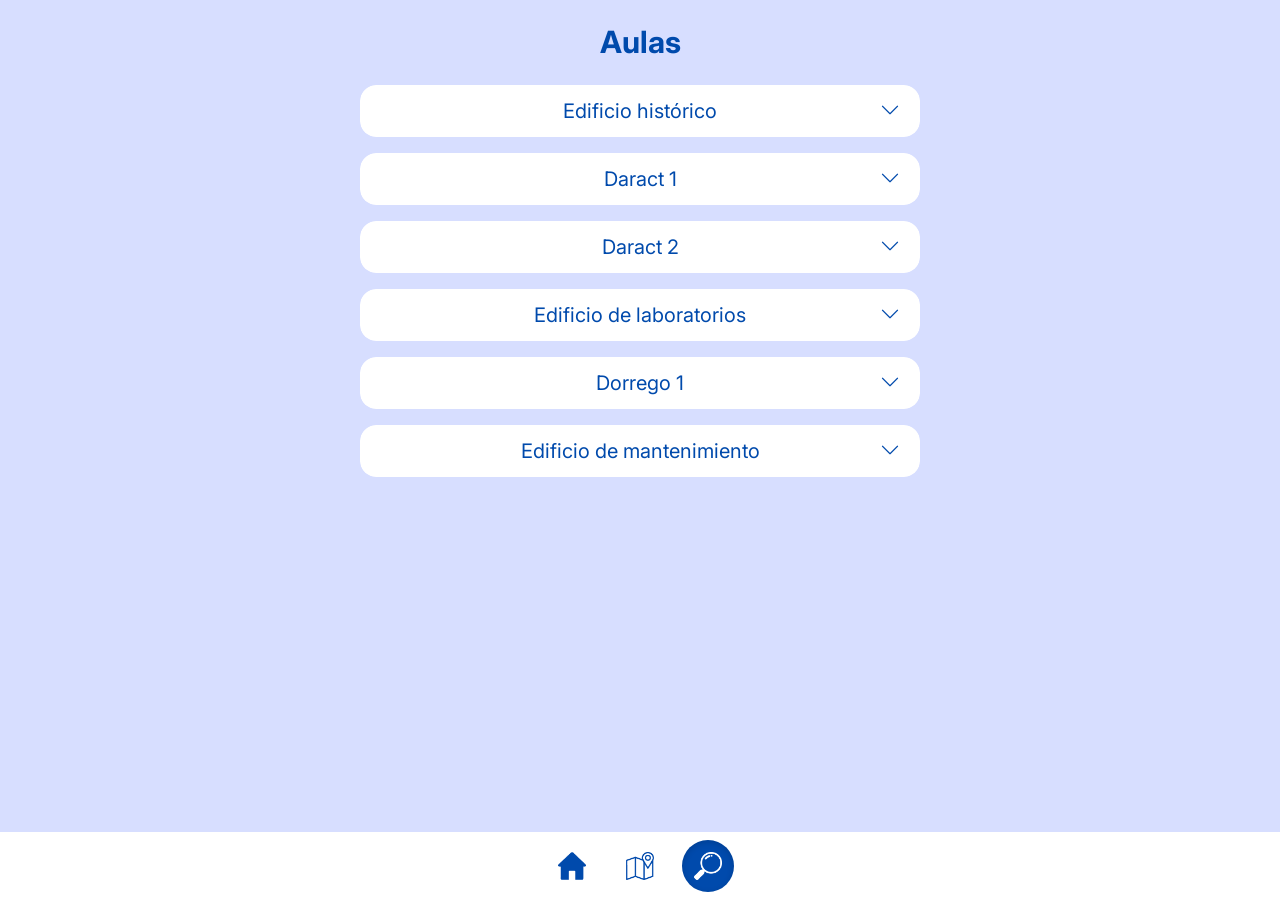
==== aulas.html @ 22ae39ae "xd" ====
<!DOCTYPE html>
<html lang="es">
<head>
    <meta charset="UTF-8">
    <meta name="viewport" content="width=device-width, initial-scale=1.0">
    <title>UNMaps - Búsqueda</title>
    <link rel="preconnect" href="https://fonts.googleapis.com">
    <link rel="preconnect" href="https://fonts.gstatic.com" crossorigin>
    <link href="https://fonts.googleapis.com/css2?family=Inter:ital,opsz,wght@0,14..32,100..900;1,14..32,100..900&display=swap" rel="stylesheet">
    <link href="https://cdn.jsdelivr.net/npm/bootstrap@5.3.3/dist/css/bootstrap.min.css" rel="stylesheet">
    <link rel="stylesheet" href="https://cdn.jsdelivr.net/npm/bootstrap-icons@1.11.3/font/bootstrap-icons.min.css">
    <link rel="stylesheet" href="style.css">
</head>
<body class="page-search">
    <nav class="navbar fixed-bottom py-2">
        <div class="container-fluid justify-content-center gap-3">
            <a href="index.html" class="nav-icon-button" data-page="index" aria-label="Inicio">
                <img src="img/icons/casa.png" alt="" aria-hidden="true">
            </a>
            <a href="map.html" class="nav-icon-button" data-page="map" aria-label="Mapa">
                <img src="img/icons/mapita.png" alt="" aria-hidden="true">
            </a>
            <a href="aulas.html" class="nav-icon-button" data-page="search" aria-label="Buscar">
                <img src="img/icons/lupa.png" alt="" aria-hidden="true">
            </a>
        </div>
    </nav>

    <main class="container text-center py-4">
        <h1 class="fw-bold page-heading">Aulas</h1>

        <div class="d-grid gap-3 mt-4 building-list">
            <div class="building-item">
                <button type="button" class="building-button" aria-expanded="false" aria-controls="options-historico">
                    Edificio histórico <i class="bi bi-chevron-down" aria-hidden="true"></i>
                </button>
                <div class="building-options" id="options-historico" hidden>
                    Las opciones de aulas se agregarán aquí.
                </div>
            </div>
            <div class="building-item">
                <button type="button" class="building-button" aria-expanded="false" aria-controls="options-daract-1">
                    Daract 1 <i class="bi bi-chevron-down" aria-hidden="true"></i>
                </button>
                <div class="building-options" id="options-daract-1" hidden>
                    <div class="room-grid">
                        <button type="button" class="room-button" data-room="Aula1y3">Aula 1-3</button>
                        <button type="button" class="room-button" data-room="Aula2">Aula 2</button>
                        <button type="button" class="room-button" data-room="Aula4">Aula 4</button>
                        <button type="button" class="room-button" data-room="Aula5y7">Aula 5-7</button>
                        <button type="button" class="room-button" data-room="Aula6">Aula 6</button>
                        <button type="button" class="room-button" data-room="Aula8">Aula 8</button>
                        <button type="button" class="room-button" data-room="Banos">Baños</button>
                        <button type="button" class="room-button" data-room="Biblioteca">Biblioteca</button>
                    </div>
                </div>
            </div>
            <div class="building-item">
                <button type="button" class="building-button" aria-expanded="false" aria-controls="options-daract-2">
                    Daract 2 <i class="bi bi-chevron-down" aria-hidden="true"></i>
                </button>
                <div class="building-options" id="options-daract-2" hidden>
                    <div class="room-grid">
                        <button type="button" class="room-button" data-room="aula1y3">Aula 1-3</button>
                        <button type="button" class="room-button" data-room="aula2">Aula 2</button>
                        <button type="button" class="room-button" data-room="aula4">Aula 4</button>
                        <button type="button" class="room-button" data-room="aula5">Aula 5</button>
                        <button type="button" class="room-button" data-room="aula6">Aula 6</button>
                        <button type="button" class="room-button" data-room="aula8">Aula 8</button>
                        <button type="button" class="room-button" data-room="banos">Baños</button>
                        <button type="button" class="room-button" data-room="sum">SUM</button>
                    </div>
                </div>
            </div>
            <div class="building-item">
                <button type="button" class="building-button" aria-expanded="false" aria-controls="options-laboratorios">
                    Edificio de laboratorios <i class="bi bi-chevron-down" aria-hidden="true"></i>
                </button>
                <div class="building-options" id="options-laboratorios" hidden>
                    Las opciones de aulas se agregarán aquí.
                </div>
            </div>
            <div class="building-item">
                <button type="button" class="building-button" aria-expanded="false" aria-controls="options-dorrego-1">
                    Dorrego 1 <i class="bi bi-chevron-down" aria-hidden="true"></i>
                </button>
                <div class="building-options" id="options-dorrego-1" hidden>
                    Las opciones de aulas se agregarán aquí.
                </div>
            </div>
            <div class="building-item">
                <button type="button" class="building-button" aria-expanded="false" aria-controls="options-mantenimiento">
                    Edificio de mantenimiento <i class="bi bi-chevron-down" aria-hidden="true"></i>
                </button>
                <div class="building-options" id="options-mantenimiento" hidden>
                    Las opciones de aulas se agregarán aquí.
                </div>
            </div>
        </div>
    </main>

    <script>
        const buildingButtons = document.querySelectorAll('.building-button');

        buildingButtons.forEach((button) => {
            button.addEventListener('click', () => {
                if (button.getAttribute('aria-controls') === 'options-daract-1') {
                    localStorage.setItem('daractI', 'true');
                    localStorage.setItem('daractII', 'false');
                } else if (button.getAttribute('aria-controls') === 'options-daract-2') {
                    localStorage.setItem('daractI', 'false');
                    localStorage.setItem('daractII', 'true');
                } else {
                    localStorage.setItem('SUM', 'false');
                }

                const options = document.getElementById(button.getAttribute('aria-controls'));
                const shouldOpen = button.getAttribute('aria-expanded') !== 'true';

                buildingButtons.forEach((item) => {
                    item.setAttribute('aria-expanded', 'false');
                    const itemOptions = document.getElementById(item.getAttribute('aria-controls'));
                    const itemElement = item.closest('.building-item');
                    itemElement.classList.remove('is-open');
                    itemOptions.hidden = true;
                });

                if (shouldOpen) {
                    const buildingItem = button.closest('.building-item');
                    options.hidden = false;
                    options.getBoundingClientRect();
                    button.setAttribute('aria-expanded', 'true');
                    buildingItem.classList.add('is-open');
                }

                document.body.classList.toggle('has-open-building', shouldOpen);
            });
        });

        document.querySelectorAll('.room-grid').forEach((grid) => {
            grid.addEventListener('click', (event) => {
                const selectedButton = event.target.closest('.room-button');
                if (!selectedButton) return;

                const selectedRoom = selectedButton.dataset.room;
                const isSum = selectedRoom === 'sum';
                const isDaractI = grid.closest('.building-options').id === 'options-daract-1';
                const routeRooms = isDaractI
                    ? ['Aula1y3', 'Aula2', 'Aula4', 'Aula5y7', 'Aula6', 'Aula8', 'Banos', 'Biblioteca']
                    : ['aula1y3', 'aula2', 'aula4', 'aula5', 'aula6', 'aula8', 'banos'];
                routeRooms.forEach((room) => {
                    localStorage.setItem(room, String(selectedRoom === room));
                });
                localStorage.setItem('SUM', String(isSum));
                if (isDaractI) {
                    localStorage.setItem('daractI', 'true');
                    localStorage.setItem('daractII', 'false');
                }
                if (isSum) {
                    localStorage.setItem('daractI', 'false');
                    localStorage.setItem('daractII', 'true');
                }

                grid.querySelectorAll('.room-button').forEach((button) => {
                    button.classList.toggle('is-selected', button === selectedButton);
                });
            });
        });

        const currentPage = window.location.pathname.split('/').pop() || 'index.html';
        const navButtons = document.querySelectorAll('.navbar .nav-icon-button');

        navButtons.forEach((button) => {
            const page = button.dataset.page;
            const isCurrentPage =
                (page === 'index' && currentPage === 'index.html') ||
                (page === 'map' && currentPage === 'map.html') ||
                (page === 'search' && currentPage === 'aulas.html');

            button.classList.toggle('active', isCurrentPage);

            button.addEventListener('click', () => {
                navButtons.forEach((item) => item.classList.remove('active'));
                button.classList.add('active');
            });
        });
    </script>
</body>
</html>
---- style.css ----
.nav-icon-button {
    width: 52px;
    height: 52px;
    border-radius: 50%;
    border: none;
    background-color: #ffffff;
    color: #004aac;
    display: flex;
    align-items: center;
    justify-content: center;
    transition: all 0.2s ease-in-out;
    text-decoration: none;
    text-underline-offset: unset;
}

.nav-icon-button:hover,
.nav-icon-button:focus {
    background-color: #5070fe;
    border: none;
    color: #ffffff;
    text-decoration: none;
    text-underline-offset: unset;
}

.nav-icon-button:active,
.nav-icon-button.active {
    background-color: #004aac;
    border: none;
    color: #ffffff;
    box-shadow: inset 0 2px 6px rgba(0, 0, 0, 0.15);
}

.nav-icon-button i {
    font-size: 1.25rem;
}

.nav-icon-button img {
    width: 28px;
    height: 28px;
    object-fit: contain;
}

.nav-icon-button:hover img,
.nav-icon-button:focus img,
.nav-icon-button:active img,
.nav-icon-button.active img {
    filter: brightness(0) invert(1);
}

/* # Estilos compartidos */
.page-inicio {
    min-height: 100vh;
    margin: 0;
    display: grid;
    place-items: center;
    background-color: #ffffff;
    font-family: Arial, sans-serif;
}

.inicio-button {
    display: inline-block;
    padding: 12px 32px;
    border-radius: 999px;
    background-color: #004aac;
    color: #ffffff;
    font-size: 16px;
    text-decoration: none;
    transition: background-color 0.2s ease-in-out;
}

.inicio-button:hover,
.inicio-button:focus-visible {
    background-color: #5070fe;
}

.inicio-button:focus-visible {
    outline: 2px solid #004aac;
    outline-offset: 3px;
}

.page-index,
.page-map,
.page-search,
.page-edificios {
    font-family: 'Inter', sans-serif;
    font-size: 12pt;
    background-color: #d7deff;
    padding-bottom: 76px;
}

.page-index h1,
.page-index h2,
.page-index h3,
.page-index h4,
.page-index h5,
.page-index h6,
.page-map h1,
.page-map h2,
.page-map h3,
.page-map h4,
.page-map h5,
.page-map h6,
.page-search h1,
.page-search h2,
.page-search h3,
.page-search h4,
.page-search h5,
.page-search h6,
.page-edificios h1,
.page-edificios h2,
.page-edificios h3,
.page-edificios h4,
.page-edificios h5,
.page-edificios h6 {
    font-size: 23pt;
}

.page-index .nav-icon-button,
.page-map .nav-icon-button,
.page-search .nav-icon-button,
.page-edificios .nav-icon-button {
    font-size: 15pt;
}

.page-index .navbar.fixed-bottom,
.page-map .navbar.fixed-bottom,
.page-search .navbar.fixed-bottom,
.page-edificios .navbar.fixed-bottom {
    background-color: #ffffff !important;
}

.page-index .navbar.fixed-bottom .nav-icon-button,
.page-map .navbar.fixed-bottom .nav-icon-button,
.page-search .navbar.fixed-bottom .nav-icon-button,
.page-edificios .navbar.fixed-bottom .nav-icon-button {
    margin: 0;
}

.page-heading {
    color: #004aac;
}

/* # index.html */
.page-index .home-action-button {
    gap: 8px;
    border-radius: 999px;
}

.page-index .home-action-button--standard {
    width: 140px;
}

.page-index .home-action-button--emergency {
    width: 303px;
}

.page-index .home-action-button img {
    width: 24px;
    height: 24px;
    object-fit: contain;
}

.page-index #destinosCarousel {
    touch-action: pan-y;
    user-select: none;
    cursor: grab;
}

.page-index #destinosCarousel.dragging {
    cursor: grabbing;
}

.page-index .destino-card {
    aspect-ratio: 1;
    background: rgba(255, 255, 255, 0.45);
}

/* # map.html */
.page-map .map-placeholder {
    height: 400px;
    background: rgba(255, 255, 255, 0.45);
    border-radius: 20px;
}

/* # aulas.html */
.page-search {
    --building-color-transition: background-color 0.5s ease, color 0.5s ease;
    transition: background-color 0.5s ease;
}

.page-search.has-open-building {
    background-color: #004aac;
}

.page-search.has-open-building h1 {
    color: #ffffff;
}

.page-search main h1 {
    transition: color 0.5s ease;
}

.page-search .building-list {
    max-width: 560px;
    margin-right: auto;
    margin-left: auto;
}

.page-edificios .building-list {
    max-width: 560px;
    margin-right: auto;
    margin-left: auto;
}

.page-edificios .building-button {
    width: 100%;
    min-height: 52px;
    padding: 0 20px;
    border: 0;
    border-radius: 16px;
    background-color: #ffffff;
    color: #004aac;
    font: inherit;
    font-size: 15pt;
}

.page-edificios .building-button:hover,
.page-edificios .building-button:active,
.page-edificios .building-button:focus {
    background-color: #ffffff;
    color: #004aac;
}

.page-edificios .building-button:focus-visible {
    outline: 2px solid #004aac;
    outline-offset: 2px;
}

.page-search .building-item {
    overflow: hidden;
    border-radius: 16px;
}

.page-search .building-button {
    width: 100%;
    min-height: 52px;
    padding: 0 20px;
    border: 0;
    border-radius: 16px;
    background-color: #ffffff;
    color: #004aac;
    display: flex;
    align-items: center;
    justify-content: center;
    position: relative;
    font: inherit;
    font-size: 15pt;
    transition: var(--building-color-transition);
}

.page-search .building-button:not([aria-expanded="true"]):hover {
    background-color: #ffffff;
    color: #004aac;
}

.page-search .building-button:focus-visible {
    outline: 2px solid #d7deff;
    outline-offset: 2px;
}

.page-search .building-button[aria-expanded="true"] {
    border-radius: 16px 16px 0 0;
    background-color: #5070fe;
    color: #ffffff;
}

.page-search .building-button[aria-expanded="true"]:hover {
    background-color: #5070fe;
    color: #ffffff;
}

.page-search .building-button[aria-expanded="true"]:focus-visible {
    outline-offset: -2px;
}

.page-search .building-button i {
    position: absolute;
    right: 20px;
    transition: transform 0.2s ease;
}

.page-search .building-button[aria-expanded="true"] i {
    transform: rotate(180deg);
}

.page-search .building-options {
    padding: 16px 20px;
    border-radius: 0 0 16px 16px;
    background-color: #ffffff;
    color: #004aac;
    text-align: left;
    transition: var(--building-color-transition);
}

.page-search .building-item.is-open .building-options {
    background-color: #5070fe;
    color: #ffffff;
}

.page-search .building-options[hidden] {
    display: none;
}

.page-search .room-grid {
    display: grid;
    grid-template-columns: repeat(2, minmax(0, 1fr));
    gap: 10px;
}

.page-search .room-button {
    min-height: 44px;
    border: 0;
    border-radius: 12px;
    background-color: #ffffff;
    color: #004aac;
    font: inherit;
    font-size: 15pt;
    transition: all 0.2s ease-in-out;
}

.page-search .room-button:hover,
.page-search .room-button:focus-visible {
    background-color: #5070fe;
    color: #ffffff;
}

.page-search .room-button:active,
.page-search .room-button.is-selected {
    background-color: #004aac;
    color: #ffffff;
}

@media (prefers-reduced-motion: reduce) {
    .page-search,
    .page-search main h1,
    .page-search .building-button,
    .page-search .building-options {
        transition-duration: 0.01ms;
    }
}

body.page-map {
    margin: 0;
    padding: 0;
    overflow: hidden; /* Evita barras de desplazamiento */
}

#map-container {
    width: 100vw;
    height: calc(100vh - 65px); /* Ajusta los 65px según el alto de tu barra navbar */
    position: absolute;
    top: 0;
    left: 0;
}

/* Para asegurar que el canvas ocupe todo el div contenedor */
#map-container canvas {
    display: block;
}
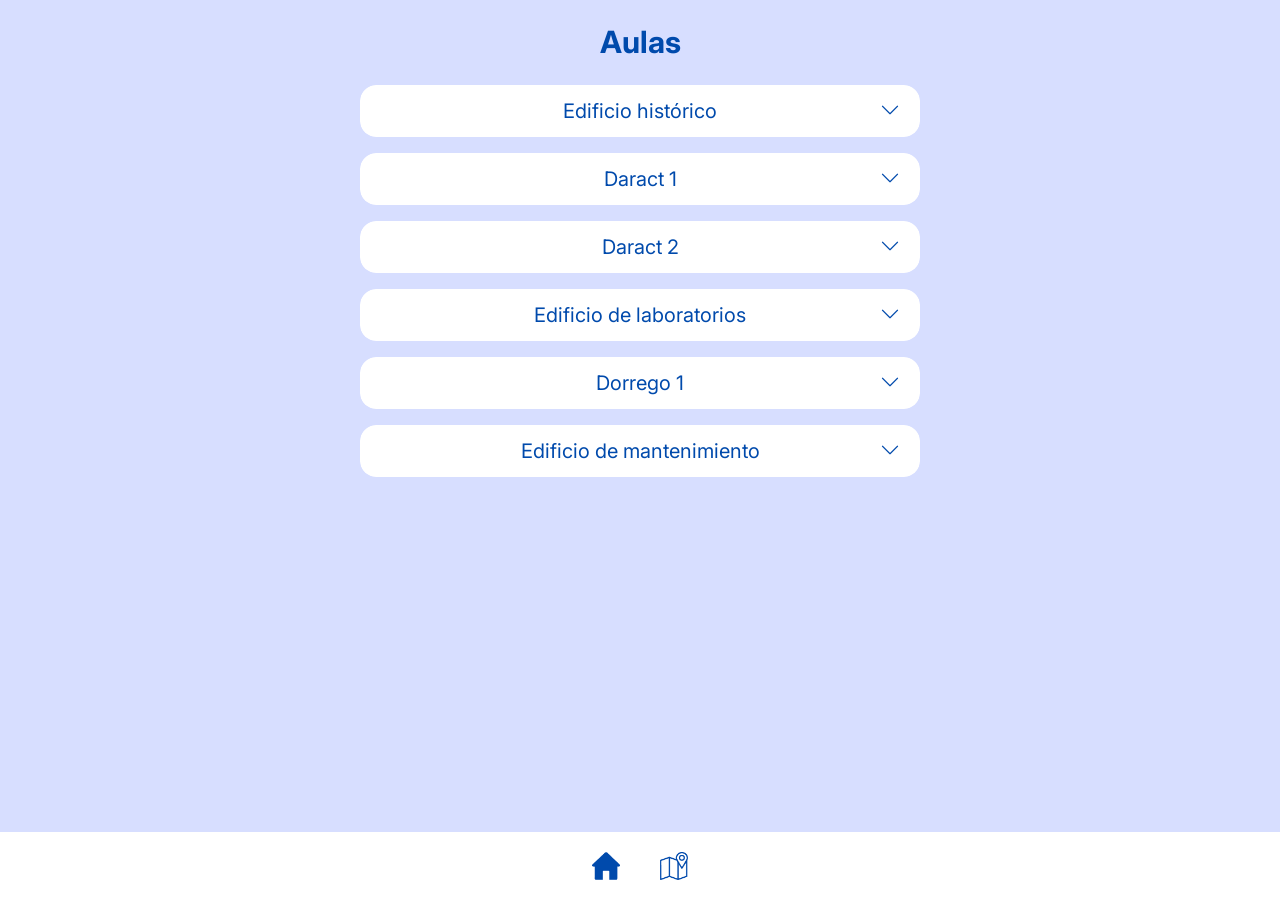
==== commit df2095e3: "TODOS LOS CAMBIOS MUSCHISIMOS" ====
--- a/aulas.html
+++ b/aulas.html
@@ -14,15 +14,12 @@
 <body class="page-search">
     <nav class="navbar fixed-bottom py-2">
         <div class="container-fluid justify-content-center gap-3">
-            <a href="index.html" class="nav-icon-button" data-page="index" aria-label="Inicio">
+            <a href="inicio.html" class="nav-icon-button" data-page="inicio" aria-label="Inicio">
                 <img src="img/icons/casa.png" alt="" aria-hidden="true">
             </a>
             <a href="map.html" class="nav-icon-button" data-page="map" aria-label="Mapa">
                 <img src="img/icons/mapita.png" alt="" aria-hidden="true">
             </a>
-            <a href="aulas.html" class="nav-icon-button" data-page="search" aria-label="Buscar">
-                <img src="img/icons/lupa.png" alt="" aria-hidden="true">
-            </a>
         </div>
     </nav>
 
@@ -35,7 +32,20 @@
                     Edificio histórico <i class="bi bi-chevron-down" aria-hidden="true"></i>
                 </button>
                 <div class="building-options" id="options-historico" hidden>
-                    Las opciones de aulas se agregarán aquí.
+                    <div class="room-grid">
+                        <button type="button" class="room-button" data-room="H001" data-route="salonH001">H001</button>
+                        <button type="button" class="room-button" data-room="H002" data-route="salonH002">H002</button>
+                        <button type="button" class="room-button" data-room="H003" data-route="salonH003">H003</button>
+                        <button type="button" class="room-button" data-room="H004" data-route="salonH004">H004</button>
+                        <button type="button" class="room-button" data-room="G001" data-route="salonG001">G001</button>
+                        <button type="button" class="room-button" data-room="G002" data-route="salonG002">G002</button>
+                        <button type="button" class="room-button" data-room="G003" data-route="salonG003">G003</button>
+                        <button type="button" class="room-button" data-room="G004" data-route="salonG004">G004</button>
+                        <button type="button" class="room-button" data-room="F001" data-route="salonF001">F001</button>
+                        <button type="button" class="room-button" data-room="F002" data-route="salonF002">F002</button>
+                        <button type="button" class="room-button" data-room="F003" data-route="salonF003">F003</button>
+                        <button type="button" class="room-button" data-room="F004" data-route="salonF004">F004</button>
+                    </div>
                 </div>
             </div>
             <div class="building-item">
@@ -44,14 +54,14 @@
                 </button>
                 <div class="building-options" id="options-daract-1" hidden>
                     <div class="room-grid">
-                        <button type="button" class="room-button" data-room="Aula1y3">Aula 1-3</button>
-                        <button type="button" class="room-button" data-room="Aula2">Aula 2</button>
-                        <button type="button" class="room-button" data-room="Aula4">Aula 4</button>
-                        <button type="button" class="room-button" data-room="Aula5y7">Aula 5-7</button>
-                        <button type="button" class="room-button" data-room="Aula6">Aula 6</button>
-                        <button type="button" class="room-button" data-room="Aula8">Aula 8</button>
-                        <button type="button" class="room-button" data-room="Banos">Baños</button>
-                        <button type="button" class="room-button" data-room="Biblioteca">Biblioteca</button>
+                        <button type="button" class="room-button" data-room="Aula1y3" data-route="d1aula1y3">Aula 1-3</button>
+                        <button type="button" class="room-button" data-room="Aula2" data-route="d1aula2">Aula 2</button>
+                        <button type="button" class="room-button" data-room="Aula4" data-route="d1aula4">Aula 4</button>
+                        <button type="button" class="room-button" data-room="Aula5y7" data-route="d1aula5y7">Aula 5-7</button>
+                        <button type="button" class="room-button" data-room="Aula6" data-route="d1aula6">Aula 6</button>
+                        <button type="button" class="room-button" data-room="Aula8" data-route="d1aula8">Aula 8</button>
+                        <button type="button" class="room-button" data-room="Banos" data-route="d1banos">Baños</button>
+                        <button type="button" class="room-button" data-room="Biblioteca" data-route="d1biblioteca">Biblioteca</button>
                     </div>
                 </div>
             </div>
@@ -61,14 +71,14 @@
                 </button>
                 <div class="building-options" id="options-daract-2" hidden>
                     <div class="room-grid">
-                        <button type="button" class="room-button" data-room="aula1y3">Aula 1-3</button>
-                        <button type="button" class="room-button" data-room="aula2">Aula 2</button>
-                        <button type="button" class="room-button" data-room="aula4">Aula 4</button>
-                        <button type="button" class="room-button" data-room="aula5">Aula 5</button>
-                        <button type="button" class="room-button" data-room="aula6">Aula 6</button>
-                        <button type="button" class="room-button" data-room="aula8">Aula 8</button>
-                        <button type="button" class="room-button" data-room="banos">Baños</button>
-                        <button type="button" class="room-button" data-room="sum">SUM</button>
+                        <button type="button" class="room-button" data-room="aula1y3" data-route="d2aula1y3">Aula 1-3</button>
+                        <button type="button" class="room-button" data-room="aula2" data-route="d2aula2">Aula 2</button>
+                        <button type="button" class="room-button" data-room="aula4" data-route="d2aula4">Aula 4</button>
+                        <button type="button" class="room-button" data-room="aula5" data-route="d2aula5">Aula 5</button>
+                        <button type="button" class="room-button" data-room="aula6" data-route="d2aula6">Aula 6</button>
+                        <button type="button" class="room-button" data-room="aula8" data-route="d2aula8">Aula 8</button>
+                        <button type="button" class="room-button" data-room="banos" data-route="d2banos">Baños</button>
+                        <button type="button" class="room-button" data-room="sum" data-route="d2sum">SUM</button>
                     </div>
                 </div>
             </div>
@@ -77,7 +87,7 @@
                     Edificio de laboratorios <i class="bi bi-chevron-down" aria-hidden="true"></i>
                 </button>
                 <div class="building-options" id="options-laboratorios" hidden>
-                    Las opciones de aulas se agregarán aquí.
+                    Próximamente...
                 </div>
             </div>
             <div class="building-item">
@@ -85,7 +95,7 @@
                     Dorrego 1 <i class="bi bi-chevron-down" aria-hidden="true"></i>
                 </button>
                 <div class="building-options" id="options-dorrego-1" hidden>
-                    Las opciones de aulas se agregarán aquí.
+                    Próximamente...
                 </div>
             </div>
             <div class="building-item">
@@ -93,7 +103,7 @@
                     Edificio de mantenimiento <i class="bi bi-chevron-down" aria-hidden="true"></i>
                 </button>
                 <div class="building-options" id="options-mantenimiento" hidden>
-                    Las opciones de aulas se agregarán aquí.
+                    Próximamente...
                 </div>
             </div>
         </div>
@@ -144,7 +154,9 @@
 
                 const selectedRoom = selectedButton.dataset.room;
                 const isSum = selectedRoom === 'sum';
+                const isHistorico = grid.closest('.building-options').id === 'options-historico';
                 const isDaractI = grid.closest('.building-options').id === 'options-daract-1';
+                const isDaractII = grid.closest('.building-options').id === 'options-daract-2';
                 const routeRooms = isDaractI
                     ? ['Aula1y3', 'Aula2', 'Aula4', 'Aula5y7', 'Aula6', 'Aula8', 'Banos', 'Biblioteca']
                     : ['aula1y3', 'aula2', 'aula4', 'aula5', 'aula6', 'aula8', 'banos'];
@@ -164,18 +176,29 @@
                 grid.querySelectorAll('.room-button').forEach((button) => {
                     button.classList.toggle('is-selected', button === selectedButton);
                 });
+
+                if (isHistorico || isDaractI || isDaractII) {
+                    const params = new URLSearchParams({
+                        ubicacion_objetivo_aulas: selectedButton.dataset.route
+                    });
+                    if (isDaractI || isDaractII) {
+                        params.set('ubicacion_objetivo', isDaractI ? 'daract1' : 'daract2');
+                    }
+                    setTimeout(() => {
+                        window.location.href = `map.html?${params.toString()}`;
+                    }, 180);
+                }
             });
         });
 
-        const currentPage = window.location.pathname.split('/').pop() || 'index.html';
+        const currentPage = window.location.pathname.split('/').pop() || 'inicio.html';
         const navButtons = document.querySelectorAll('.navbar .nav-icon-button');
 
         navButtons.forEach((button) => {
             const page = button.dataset.page;
             const isCurrentPage =
-                (page === 'index' && currentPage === 'index.html') ||
-                (page === 'map' && currentPage === 'map.html') ||
-                (page === 'search' && currentPage === 'aulas.html');
+                (page === 'inicio' && currentPage === 'inicio.html') ||
+                (page === 'map' && currentPage === 'map.html');
 
             button.classList.toggle('active', isCurrentPage);
 
--- a/style.css
+++ b/style.css
@@ -48,37 +48,66 @@
 }
 
 /* # Estilos compartidos */
-.page-inicio {
-    min-height: 100vh;
+.page-index {
+    background-image: url('img/ingreso.png');
+    background-size: cover;
+    background-repeat: no-repeat;
+    /*background-position: center center;*/
+    height: 100dvh;
+    width: 100vw;
     margin: 0;
-    display: grid;
-    place-items: center;
-    background-color: #ffffff;
-    font-family: Arial, sans-serif;
-}
-
-.inicio-button {
-    display: inline-block;
-    padding: 12px 32px;
+    padding: 0;
+    overflow: hidden;
+    font-family: 'Inter';
+}
+
+.main-index {
+    display: flex;
+    justify-content: center;
+    align-items: center;
+    flex-direction: column;
+}
+
+.logo {
+    width: 60%;
+    margin-top: 10%;
+}
+
+.texto-index {
+    font-weight: bold;
+    margin-top: 4%;
+    font-size: 1.3rem;
+    color: #004aac;
+}
+
+.index-button {
+    display: flex;
+    justify-content: center;
+    align-items: center;
+    margin-top: 130%;
+    margin-bottom: 20%;
+    margin-left: 10%;
+    margin-right: 10%;
+    padding: 3% 0;
     border-radius: 999px;
-    background-color: #004aac;
-    color: #ffffff;
-    font-size: 16px;
+    background-color: #ffffff;
+    color: #004aac;
+    font-size: 20px;
     text-decoration: none;
     transition: background-color 0.2s ease-in-out;
 }
 
-.inicio-button:hover,
-.inicio-button:focus-visible {
-    background-color: #5070fe;
-}
-
-.inicio-button:focus-visible {
+.index-button:hover,
+.index-button:focus-visible {
+    background-color: #5070fe;
+}
+
+.index-button:focus-visible {
     outline: 2px solid #004aac;
     outline-offset: 3px;
 }
 
-.page-index,
+.page-inicio,
 .page-map,
 .page-search,
 .page-edificios {
@@ -88,12 +117,12 @@
     padding-bottom: 76px;
 }
 
-.page-index h1,
-.page-index h2,
-.page-index h3,
-.page-index h4,
-.page-index h5,
-.page-index h6,
+.page-inicio h1,
+.page-inicio h2,
+.page-inicio h3,
+.page-inicio h4,
+.page-inicio h5,
+.page-inicio h6,
 .page-map h1,
 .page-map h2,
 .page-map h3,
@@ -115,21 +144,21 @@
     font-size: 23pt;
 }
 
-.page-index .nav-icon-button,
+.page-inicio .nav-icon-button,
 .page-map .nav-icon-button,
 .page-search .nav-icon-button,
 .page-edificios .nav-icon-button {
     font-size: 15pt;
 }
 
-.page-index .navbar.fixed-bottom,
+.page-inicio .navbar.fixed-bottom,
 .page-map .navbar.fixed-bottom,
 .page-search .navbar.fixed-bottom,
 .page-edificios .navbar.fixed-bottom {
     background-color: #ffffff !important;
 }
 
-.page-index .navbar.fixed-bottom .nav-icon-button,
+.page-inicio .navbar.fixed-bottom .nav-icon-button,
 .page-map .navbar.fixed-bottom .nav-icon-button,
 .page-search .navbar.fixed-bottom .nav-icon-button,
 .page-edificios .navbar.fixed-bottom .nav-icon-button {
@@ -140,37 +169,37 @@
     color: #004aac;
 }
 
-/* # index.html */
-.page-index .home-action-button {
+/* # inicio.html */
+.page-inicio .home-action-button {
     gap: 8px;
     border-radius: 999px;
 }
 
-.page-index .home-action-button--standard {
+.page-inicio .home-action-button--standard {
     width: 140px;
 }
 
-.page-index .home-action-button--emergency {
+.page-inicio .home-action-button--emergency {
     width: 303px;
 }
 
-.page-index .home-action-button img {
+.page-inicio .home-action-button img {
     width: 24px;
     height: 24px;
     object-fit: contain;
 }
 
-.page-index #destinosCarousel {
+.page-inicio #destinosCarousel {
     touch-action: pan-y;
     user-select: none;
     cursor: grab;
 }
 
-.page-index #destinosCarousel.dragging {
+.page-inicio #destinosCarousel.dragging {
     cursor: grabbing;
 }
 
-.page-index .destino-card {
+.page-inicio .destino-card {
     aspect-ratio: 1;
     background: rgba(255, 255, 255, 0.45);
 }
@@ -222,13 +251,19 @@
     color: #004aac;
     font: inherit;
     font-size: 15pt;
+    transition: all 0.2s ease-in-out;
 }
 
 .page-edificios .building-button:hover,
-.page-edificios .building-button:active,
 .page-edificios .building-button:focus {
-    background-color: #ffffff;
-    color: #004aac;
+    background-color: #5070fe;
+    color: #ffffff;
+}
+
+.page-edificios .building-button:active {
+    background-color: #004aac;
+    color: #ffffff;
+    box-shadow: inset 0 2px 6px rgba(0, 0, 0, 0.15);
 }
 
 .page-edificios .building-button:focus-visible {
@@ -341,6 +376,7 @@
 }
 
 @media (prefers-reduced-motion: reduce) {
+
     .page-search,
     .page-search main h1,
     .page-search .building-button,
@@ -352,12 +388,14 @@
 body.page-map {
     margin: 0;
     padding: 0;
-    overflow: hidden; /* Evita barras de desplazamiento */
+    overflow: hidden;
+    /* Evita barras de desplazamiento */
 }
 
 #map-container {
     width: 100vw;
-    height: calc(100vh - 65px); /* Ajusta los 65px según el alto de tu barra navbar */
+    height: calc(100vh - 65px);
+    /* Ajusta los 65px según el alto de tu barra navbar */
     position: absolute;
     top: 0;
     left: 0;
@@ -366,4 +404,4 @@
 /* Para asegurar que el canvas ocupe todo el div contenedor */
 #map-container canvas {
     display: block;
-}
+}
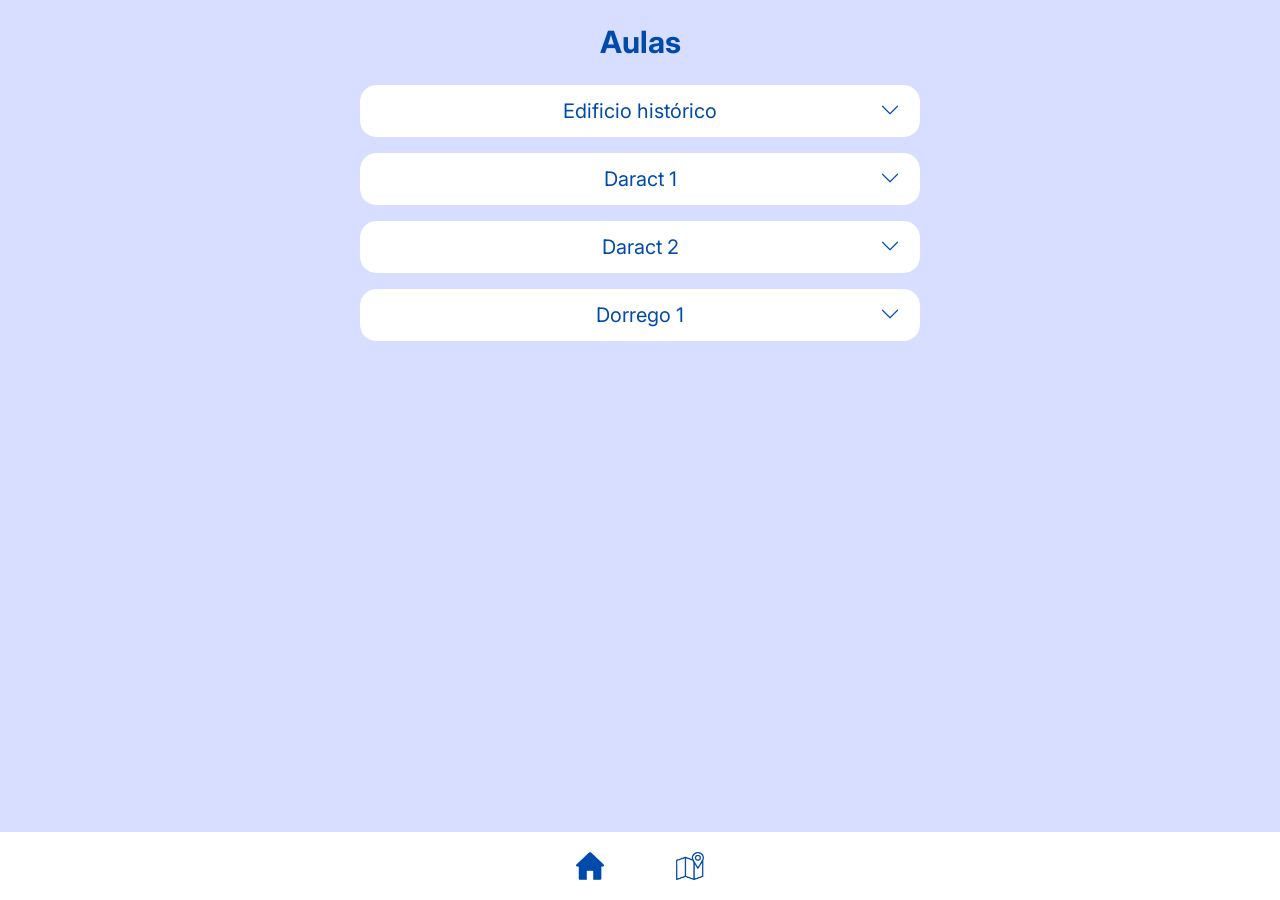
==== commit 957fcd5c: "actualizacion8/11-3:40am -ahora las opciones de edificio funcionan bien -arregle el carrusel tanto e" ====
--- a/aulas.html
+++ b/aulas.html
@@ -4,6 +4,7 @@
     <meta charset="UTF-8">
     <meta name="viewport" content="width=device-width, initial-scale=1.0">
     <title>UNMaps - Búsqueda</title>
+    <link rel="icon" type="image/png" href="img/icons/mapita.png">
     <link rel="preconnect" href="https://fonts.googleapis.com">
     <link rel="preconnect" href="https://fonts.gstatic.com" crossorigin>
     <link href="https://fonts.googleapis.com/css2?family=Inter:ital,opsz,wght@0,14..32,100..900;1,14..32,100..900&display=swap" rel="stylesheet">
@@ -13,7 +14,7 @@
 </head>
 <body class="page-search">
     <nav class="navbar fixed-bottom py-2">
-        <div class="container-fluid justify-content-center gap-3">
+        <div class="container-fluid justify-content-center gap-5">
             <a href="inicio.html" class="nav-icon-button" data-page="inicio" aria-label="Inicio">
                 <img src="img/icons/casa.png" alt="" aria-hidden="true">
             </a>
@@ -24,7 +25,7 @@
     </nav>
 
     <main class="container text-center py-4">
-        <h1 class="fw-bold page-heading">Aulas</h1>
+        <h1 class="titulo-aulas-edificios">Aulas</h1>
 
         <div class="d-grid gap-3 mt-4 building-list">
             <div class="building-item">
@@ -83,26 +84,10 @@
                 </div>
             </div>
             <div class="building-item">
-                <button type="button" class="building-button" aria-expanded="false" aria-controls="options-laboratorios">
-                    Edificio de laboratorios <i class="bi bi-chevron-down" aria-hidden="true"></i>
-                </button>
-                <div class="building-options" id="options-laboratorios" hidden>
-                    Próximamente...
-                </div>
-            </div>
-            <div class="building-item">
                 <button type="button" class="building-button" aria-expanded="false" aria-controls="options-dorrego-1">
                     Dorrego 1 <i class="bi bi-chevron-down" aria-hidden="true"></i>
                 </button>
                 <div class="building-options" id="options-dorrego-1" hidden>
-                    Próximamente...
-                </div>
-            </div>
-            <div class="building-item">
-                <button type="button" class="building-button" aria-expanded="false" aria-controls="options-mantenimiento">
-                    Edificio de mantenimiento <i class="bi bi-chevron-down" aria-hidden="true"></i>
-                </button>
-                <div class="building-options" id="options-mantenimiento" hidden>
                     Próximamente...
                 </div>
             </div>
@@ -164,6 +149,10 @@
                     localStorage.setItem(room, String(selectedRoom === room));
                 });
                 localStorage.setItem('SUM', String(isSum));
+                if (isHistorico) {
+                    localStorage.setItem('daractI', 'false');
+                    localStorage.setItem('daractII', 'false');
+                }
                 if (isDaractI) {
                     localStorage.setItem('daractI', 'true');
                     localStorage.setItem('daractII', 'false');
@@ -181,7 +170,9 @@
                     const params = new URLSearchParams({
                         ubicacion_objetivo_aulas: selectedButton.dataset.route
                     });
-                    if (isDaractI || isDaractII) {
+                    if (isHistorico) {
+                        params.set('ubicacion_objetivo', 'historico');
+                    } else if (isDaractI || isDaractII) {
                         params.set('ubicacion_objetivo', isDaractI ? 'daract1' : 'daract2');
                     }
                     setTimeout(() => {
--- a/style.css
+++ b/style.css
@@ -68,7 +68,7 @@
     flex-direction: column;
 }
 
-.logo {
+.logo-index {
     width: 60%;
     margin-top: 10%;
 }
@@ -117,8 +117,6 @@
     padding-bottom: 76px;
 }
 
-.page-inicio h1,
-.page-inicio h2,
 .page-inicio h3,
 .page-inicio h4,
 .page-inicio h5,
@@ -165,22 +163,18 @@
     margin: 0;
 }
 
-.page-heading {
-    color: #004aac;
-}
-
 /* # inicio.html */
+
+.textos-inicio {
+    font-weight: bold;
+    font-size: 150%;
+    color: #004aac;
+}
+
 .page-inicio .home-action-button {
     gap: 8px;
     border-radius: 999px;
-}
-
-.page-inicio .home-action-button--standard {
-    width: 140px;
-}
-
-.page-inicio .home-action-button--emergency {
-    width: 303px;
+    font-size: 110%;
 }
 
 .page-inicio .home-action-button img {
@@ -190,6 +184,8 @@
 }
 
 .page-inicio #destinosCarousel {
+    position: relative;
+    overflow: hidden;
     touch-action: pan-y;
     user-select: none;
     cursor: grab;
@@ -199,9 +195,54 @@
     cursor: grabbing;
 }
 
+.page-inicio #destinosCarousel .carousel-inner {
+    overflow: hidden;
+}
+
+/*0000000000000000000000000000000000000000000000000000000000000000000000000000000000000*/
 .page-inicio .destino-card {
-    aspect-ratio: 1;
-    background: rgba(255, 255, 255, 0.45);
+    border: 0px;
+    background: rgba(236, 8, 8, 0);
+}
+
+@media (max-width: 440px) {
+    .logo-inicio {
+        width: 60%;
+        margin-top: 5%;
+    }
+
+    .page-inicio .home-action-button--standard {
+        width: 43%;
+    }
+
+    .page-inicio .home-action-button--emergency {
+        width: 90%;
+    }
+
+    .page-inicio .dibujo-carta {
+        border-radius: 0.7rem;
+        width: 62%;
+    }
+}
+
+@media (min-width: 441px) {
+    .logo-inicio {
+        width: 20%;
+        margin-top: 3%;
+    }
+
+    .page-inicio .home-action-button--standard {
+        width: 19.3%;
+    }
+
+    .page-inicio .home-action-button--emergency {
+        width: 40%;
+    }
+
+    .page-inicio .dibujo-carta {
+        border-radius: 1rem;
+        width: 20%;
+    }
 }
 
 /* # map.html */
@@ -212,6 +253,12 @@
 }
 
 /* # aulas.html */
+.titulo-aulas-edificios {
+    color: #004aac;
+    font-size: 100%;
+    font-weight: bold;
+}
+
 .page-search {
     --building-color-transition: background-color 0.5s ease, color 0.5s ease;
     transition: background-color 0.5s ease;
